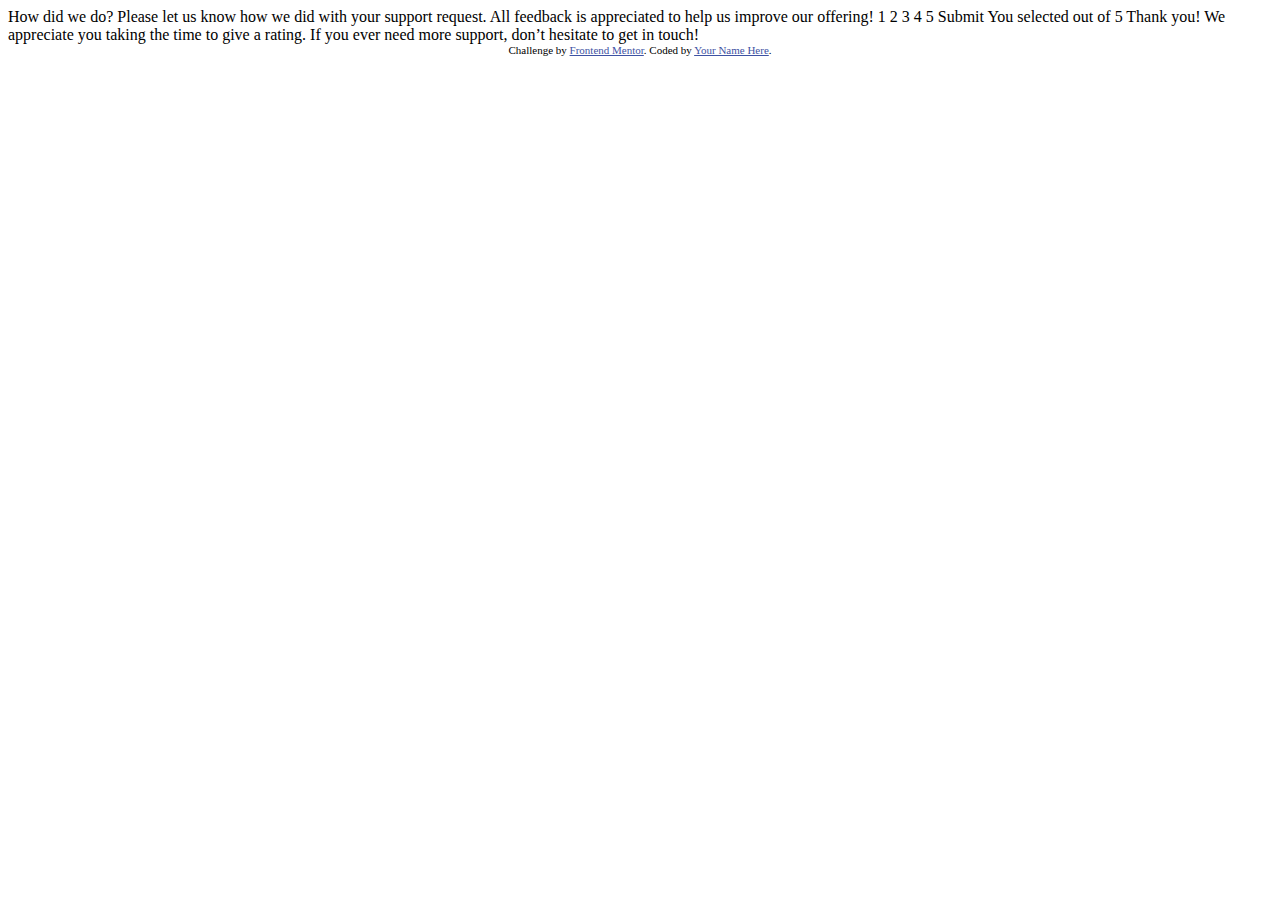
==== interactive-rating-component-main/index.html @ 2363474e "revisi-product-card" ====
<!DOCTYPE html>
<html lang="en">
<head>
  <meta charset="UTF-8">
  <meta name="viewport" content="width=device-width, initial-scale=1.0"> <!-- displays site properly based on user's device -->

  <link rel="icon" type="image/png" sizes="32x32" href="./images/favicon-32x32.png">
  
  <title>Frontend Mentor | Interactive rating component</title>

  <!-- Feel free to remove these styles or customise in your own stylesheet 👍 -->
  <style>
    .attribution { font-size: 11px; text-align: center; }
    .attribution a { color: hsl(228, 45%, 44%); }
  </style>
</head>
<body>

  <!-- Rating state start -->

  How did we do?

  Please let us know how we did with your support request. All feedback is appreciated 
  to help us improve our offering!

  1 2 3 4 5

  Submit

  <!-- Rating state end -->

  <!-- Thank you state start -->

  You selected <!-- Add rating here --> out of 5

  Thank you!

  We appreciate you taking the time to give a rating. If you ever need more support, 
  don’t hesitate to get in touch!

  <!-- Thank you state end -->

  
  <div class="attribution">
    Challenge by <a href="https://www.frontendmentor.io?ref=challenge" target="_blank">Frontend Mentor</a>. 
    Coded by <a href="#">Your Name Here</a>.
  </div>
</body>
</html>
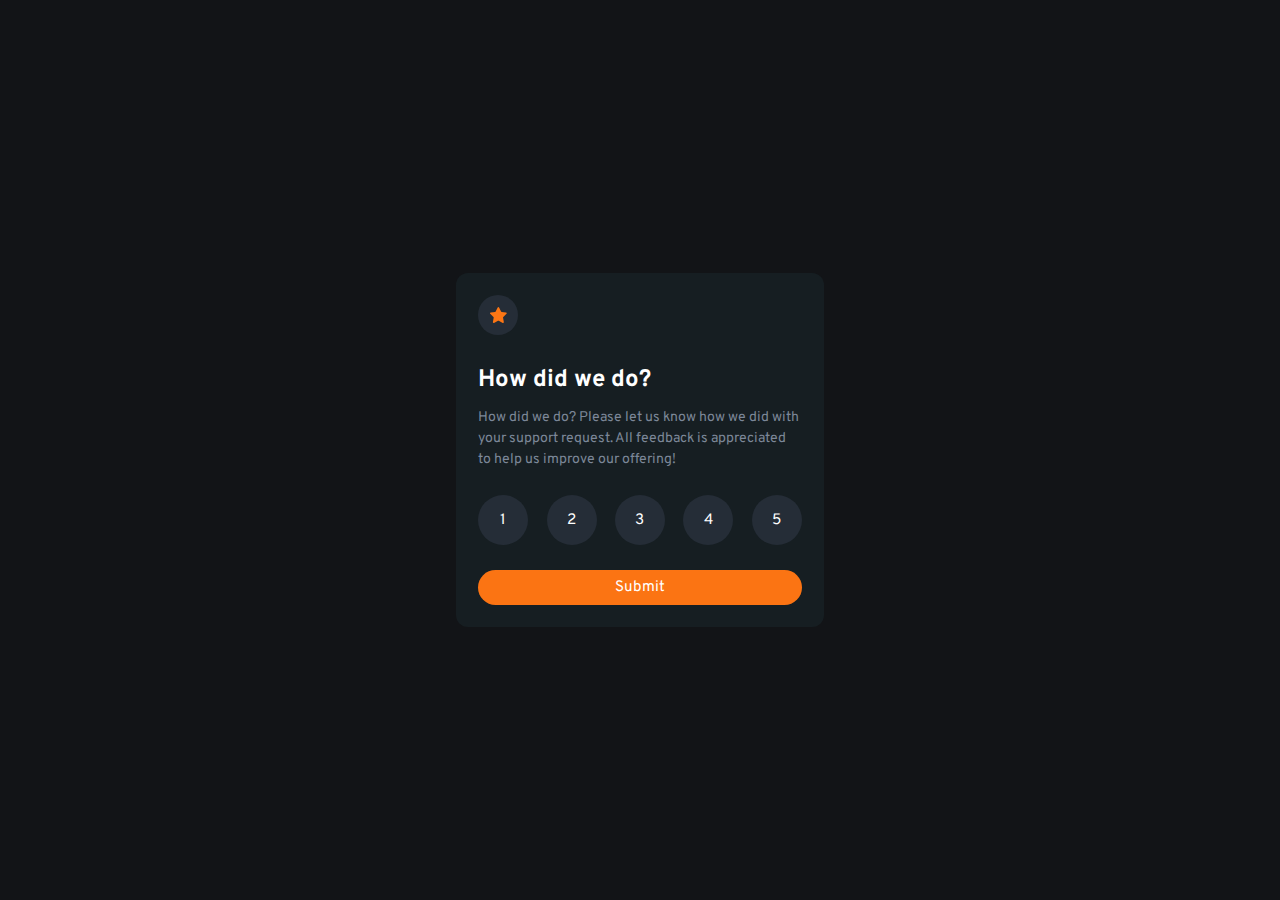
==== commit bb66aa31: "interactive-rating" ====
--- a/interactive-rating-component-main/index.html
+++ b/interactive-rating-component-main/index.html
@@ -1,49 +1,53 @@
 <!DOCTYPE html>
 <html lang="en">
-<head>
-  <meta charset="UTF-8">
-  <meta name="viewport" content="width=device-width, initial-scale=1.0"> <!-- displays site properly based on user's device -->
+  <head>
+    <meta charset="UTF-8" />
+    <meta name="viewport" content="width=device-width, initial-scale=1.0" />
 
-  <link rel="icon" type="image/png" sizes="32x32" href="./images/favicon-32x32.png">
-  
-  <title>Frontend Mentor | Interactive rating component</title>
+    <link
+      rel="icon"
+      type="image/png"
+      sizes="32x32"
+      href="./images/favicon-32x32.png"
+    />
 
-  <!-- Feel free to remove these styles or customise in your own stylesheet 👍 -->
-  <style>
-    .attribution { font-size: 11px; text-align: center; }
-    .attribution a { color: hsl(228, 45%, 44%); }
-  </style>
-</head>
-<body>
+    <title>Frontend Mentor | Interactive rating component</title>
+    <link rel="stylesheet" type="text/css" href="style.css" />
+  </head>
+  <body>
+    <main class="container">
+      <span class="star_bullet">
+        <img src="images/icon-star.svg" alt="star-icon" />
+      </span>
+      <h2>How did we do?</h2>
+      <p>
+        How did we do? Please let us know how we did with your support request.
+        All feedback is appreciated to help us improve our offering!
+      </p>
+      <div class="list-of-btn-pagination">
+        <button>1</button>
+        <button>2</button>
+        <button>3</button>
+        <button>4</button>
+        <button>5</button>
+      </div>
+      <button id="submit-btn">Submit</button>
+    </main>
+    <!-- Rating state start -->
+    <!-- 
+    How did we do? Please let us know how we did with your support request. All
+    feedback is appreciated to help us improve our offering! 1 2 3 4 5 Submit -->
 
-  <!-- Rating state start -->
+    <!-- Rating state end -->
 
-  How did we do?
+    <!-- Thank you state start -->
 
-  Please let us know how we did with your support request. All feedback is appreciated 
-  to help us improve our offering!
+    <!-- You selected -->
+    <!-- Add rating here -->
+    <!-- out of 5 Thank you! We appreciate you taking the time to give a rating. If
+    you ever need more support, don’t hesitate to get in touch! -->
 
-  1 2 3 4 5
-
-  Submit
-
-  <!-- Rating state end -->
-
-  <!-- Thank you state start -->
-
-  You selected <!-- Add rating here --> out of 5
-
-  Thank you!
-
-  We appreciate you taking the time to give a rating. If you ever need more support, 
-  don’t hesitate to get in touch!
-
-  <!-- Thank you state end -->
-
-  
-  <div class="attribution">
-    Challenge by <a href="https://www.frontendmentor.io?ref=challenge" target="_blank">Frontend Mentor</a>. 
-    Coded by <a href="#">Your Name Here</a>.
-  </div>
-</body>
-</html>+    <!-- Thank you state end -->
+    <script defer src="script.js"></script>
+  </body>
+</html>
--- a/interactive-rating-component-main/style.css
+++ b/interactive-rating-component-main/style.css
@@ -0,0 +1,122 @@
+@import url("https://fonts.googleapis.com/css2?family=Fraunces:opsz,wght@9..144,700&family=Overpass:wght@400;700&display=swap");
+
+:root {
+  --body-font: "Overpass", sans-serif;
+  --white-color: hsl(0, 0%, 100%);
+  --light-grey: hsl(217, 12%, 63%);
+  --medium-grey: hsl(216, 12%, 54%);
+  --dark-blue: hsl(213, 19%, 18%);
+  --very-dark-blue: hsl(216, 12%, 8%);
+  --orange: hsl(25, 97%, 53%);
+}
+
+* {
+  padding: 0;
+  margin: 0;
+  box-sizing: border-box;
+  font-family: var(--body-font);
+}
+
+body {
+  width: 100vw;
+  font-size: 15px;
+  min-height: 100vh;
+  display: flex;
+  justify-content: center;
+  align-items: center;
+  background-color: var(--very-dark-blue);
+}
+
+.container {
+  width: 23rem;
+  color: #fff;
+  background-color: hsl(200, 20%, 11%);
+  padding: 1.4rem;
+  border-radius: 12px;
+}
+
+.star_bullet {
+  width: 40px;
+  height: 40px;
+  background-color: var(--dark-blue);
+  display: flex;
+  justify-content: center;
+  align-items: center;
+  border-radius: 50%;
+}
+.container h2 {
+  font-size: 1.5rem;
+  margin: 30px 0 12px;
+}
+.container p {
+  font-size: 0.88rem;
+  line-height: 21px;
+  color: var(--medium-grey);
+}
+
+#submit-btn {
+  width: 100%;
+  border-radius: 100px;
+  background-color: var(--orange);
+  color: #fff;
+  border: none;
+  outline: none;
+  cursor: pointer;
+  padding: 0.5rem 0;
+  font-size: 0.95rem;
+  margin-top: 25px;
+  transition: 0.3s ease;
+}
+
+#submit-btn:hover {
+  background-color: var(--white-color);
+  color: var(--orange);
+}
+
+.list-of-btn-pagination {
+  display: flex;
+  margin-top: 25px;
+  align-items: center;
+  justify-content: space-between;
+}
+.list-of-btn-pagination button {
+  width: 50px;
+  height: 50px;
+  border: none;
+  color: var(--light-grey);
+  cursor: pointer;
+  background-color: var(--dark-blue);
+  color: #fff;
+  border-radius: 50%;
+  transition: 0.4s ease;
+  font-size: 0.95rem;
+}
+.list-of-btn-pagination button:hover {
+  color: var(--white);
+  background-color: var(--orange);
+}
+
+/* thank you page */
+
+.thankyou-img {
+  width: 130px;
+  display: block;
+  margin: 0 auto;
+}
+.thankyou-content {
+  margin: 25px 0 0;
+  text-align: center;
+}
+.thankyou-content button {
+  outline: none;
+  cursor: pointer;
+  background: none;
+  background-color: var(--dark-blue);
+  color: var(--orange);
+  border: none;
+  border-radius: 100px;
+  padding: 0.4rem 0.8rem;
+}
+.thankyou-content h2 {
+  margin: 25px 0 6px;
+}
